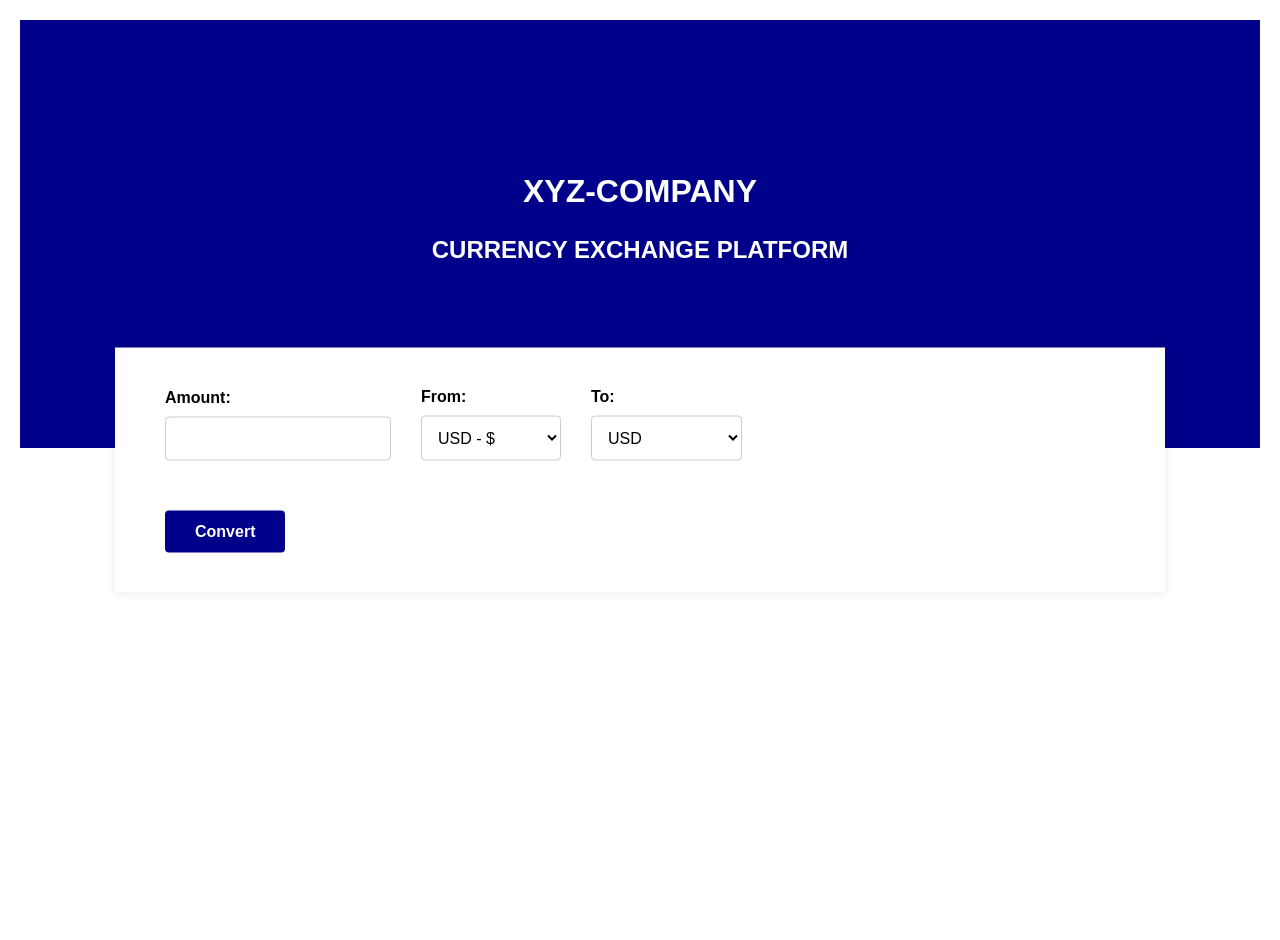
==== currency.html @ 7abadf32 "Add the currency exchange system" ====
<!DOCTYPE html>
<html lang="en">
<head>
    <meta charset="UTF-8">
    <meta name="viewport" content="width=device-width, initial-scale=1.0">
    <title>XYZ-COMPANY | Currency exchange system</title>
    <style>
        body {
            font-family: Arial, sans-serif;
            background-color: white;
            margin: 0;
            padding: 20px;
            position: relative;
            min-height: 100vh;
        }
        .top {
            background-color: #00008B;
            padding: 150px 20px;
          
        }
        h1, h2 {
            color: white;
            text-align: center;
            transform: translateY(-50%);
        }
        form {
            position: absolute;
            top: 50%;
            left: 50%;
            transform: translate(-50%, -50%);
            z-index: 10;
            display: grid;
            grid-template-columns: 1fr auto;
            grid-template-rows: auto auto;
            gap: 50px;
            align-items: start;
            background-color: #fff;
            padding: 40px 50px;
            box-shadow: 0 0 10px rgba(0, 0, 0, 0.1);
            width: 85%;
            max-width: 950px;
        }
        form > div:first-child {
            display: flex;
            gap: 30px;
            align-items: flex-end;
            grid-column: 1;
            grid-row: 1;
        }
        label {
            display: block;
            margin-bottom: 10px;
            font-size: 1em;
            font-weight: bold;
        }
        .form-group {
            display: flex;
            flex-direction: column;
            min-width: 140px;
        }
        
        input, select {
            padding: 12px;
            border: 1px solid #ccc;
            border-radius: 4px;
            flex: 1;
            min-width: 100px;
            font-size: 1em;
        }
        select {
            background-color: white;

        }
        button {
            padding: 12px 30px;
            background-color: #00008B;
            color: white;
            border: none;
            border-radius: 4px;
            cursor: pointer;
            white-space: nowrap;
            font-size: 1em;
            font-weight: bold;
            grid-column: 1;
            grid-row: 2;
            width: fit-content;
        }
        button:hover {
            background-color: #0056b3;
        }
        #result {
            font-size: 1.8em;
            font-weight: bold;
            color: #333;
            text-align: right;
            min-width: 150px;
            grid-column: 2;
            grid-row: 1 / 3;
            display: flex;
            align-items: center;
            justify-content: flex-end;
        }
    </style>
</head>
<body>
    <div class="top">
        <h1>XYZ-COMPANY</h1>
        <h2>CURRENCY EXCHANGE PLATFORM</h2>
    </div>
    <form id="currencyForm">
        <div style="display: flex; gap: 30px; align-items: flex-end;">
            <div class="form-group">
                <label for="amount">Amount:</label>
                <input type="number" id="amount" name="amount" required>
            </div>
            <div class="form-group">
                <label for="fromCurrency">From:</label>
                <select id="fromCurrency" name="fromCurrency" required>
                    <option value="USD">USD - $</option>
                    <option value="RWF">RWF</option>  
                    <option value="EUR">EUR</option>
                </select>
            </div>
            <div class="form-group">
                <label for="toCurrency">To:</label>
                <select id="toCurrency" name="toCurrency" required>
                    <option value="USD">USD</option>
                    <option value="RWF">Rwanda -RWF</option> 
                    <option value="EUR">EUR</option> 
                </select>
            </div>
        </div>
        <button type="submit">Convert</button>
        
        <div id="result">
                <!-- Conversion result will be displayed here -->
        </div>
    </form>
    <script>
        document.getElementById('currencyForm').addEventListener('submit', function(event) {
            event.preventDefault();
            
            const amount = document.getElementById('amount').value;
            const fromCurrency = document.getElementById('fromCurrency').value;
            const toCurrency = document.getElementById('toCurrency').value;
            let conversionRate = 1; // Default for same currency
            if (fromCurrency === 'USD' && toCurrency === 'RWF') {
                conversionRate = 1462; // Example rate: 1 USD = 1000 RWF
            } else if (fromCurrency === 'RWF' && toCurrency === 'USD') {
                conversionRate = 0.00068389; // Example rate: 1 RWF = 0.001 USD
            }
                else if (fromCurrency === 'USD' && toCurrency === 'EUR') {
                    conversionRate = 0.85; // Example rate: 1 USD = 0.85 EUR
                } else if (fromCurrency === 'EUR' && toCurrency === 'USD') {
                    conversionRate = 1.18; // Example rate: 1 EUR = 1.18 USD
                } else if (fromCurrency === 'RWF' && toCurrency === 'EUR') {
                    conversionRate = 0.00058; // Example rate: 1 RWF = 0.00058 EUR
                } else if (fromCurrency === 'EUR' && toCurrency === 'RWF') {
                    conversionRate = 1724.14; // Example rate: 1 EUR = 1724.14 RWF
                }
            const convertedAmount = amount * conversionRate;
            document.getElementById('result').textContent = `${convertedAmount.toFixed(2)} ${toCurrency}`;
        });
    </script>
</body>
</html>
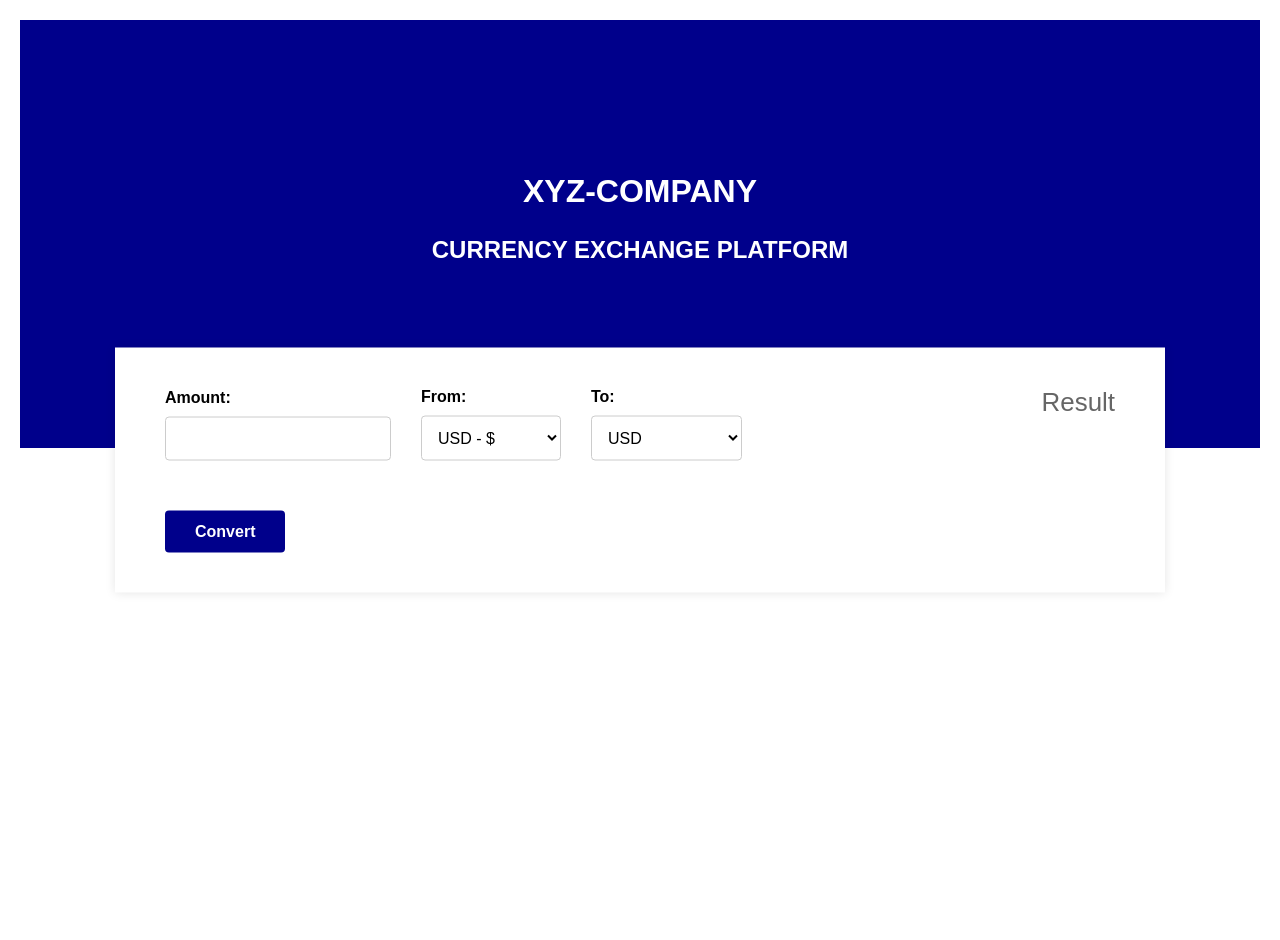
==== commit 88ebc1a4: "Add all the system's files" ====
--- a/currency.html
+++ b/currency.html
@@ -4,103 +4,7 @@
     <meta charset="UTF-8">
     <meta name="viewport" content="width=device-width, initial-scale=1.0">
     <title>XYZ-COMPANY | Currency exchange system</title>
-    <style>
-        body {
-            font-family: Arial, sans-serif;
-            background-color: white;
-            margin: 0;
-            padding: 20px;
-            position: relative;
-            min-height: 100vh;
-        }
-        .top {
-            background-color: #00008B;
-            padding: 150px 20px;
-          
-        }
-        h1, h2 {
-            color: white;
-            text-align: center;
-            transform: translateY(-50%);
-        }
-        form {
-            position: absolute;
-            top: 50%;
-            left: 50%;
-            transform: translate(-50%, -50%);
-            z-index: 10;
-            display: grid;
-            grid-template-columns: 1fr auto;
-            grid-template-rows: auto auto;
-            gap: 50px;
-            align-items: start;
-            background-color: #fff;
-            padding: 40px 50px;
-            box-shadow: 0 0 10px rgba(0, 0, 0, 0.1);
-            width: 85%;
-            max-width: 950px;
-        }
-        form > div:first-child {
-            display: flex;
-            gap: 30px;
-            align-items: flex-end;
-            grid-column: 1;
-            grid-row: 1;
-        }
-        label {
-            display: block;
-            margin-bottom: 10px;
-            font-size: 1em;
-            font-weight: bold;
-        }
-        .form-group {
-            display: flex;
-            flex-direction: column;
-            min-width: 140px;
-        }
-        
-        input, select {
-            padding: 12px;
-            border: 1px solid #ccc;
-            border-radius: 4px;
-            flex: 1;
-            min-width: 100px;
-            font-size: 1em;
-        }
-        select {
-            background-color: white;
-
-        }
-        button {
-            padding: 12px 30px;
-            background-color: #00008B;
-            color: white;
-            border: none;
-            border-radius: 4px;
-            cursor: pointer;
-            white-space: nowrap;
-            font-size: 1em;
-            font-weight: bold;
-            grid-column: 1;
-            grid-row: 2;
-            width: fit-content;
-        }
-        button:hover {
-            background-color: #0056b3;
-        }
-        #result {
-            font-size: 1.8em;
-            font-weight: bold;
-            color: #333;
-            text-align: right;
-            min-width: 150px;
-            grid-column: 2;
-            grid-row: 1 / 3;
-            display: flex;
-            align-items: center;
-            justify-content: flex-end;
-        }
-    </style>
+    <link rel="stylesheet" href="currency.css">
 </head>
 <body>
     <div class="top">
@@ -133,34 +37,10 @@
         <button type="submit">Convert</button>
         
         <div id="result">
+                <div class="result-label">Result</div>
                 <!-- Conversion result will be displayed here -->
         </div>
     </form>
-    <script>
-        document.getElementById('currencyForm').addEventListener('submit', function(event) {
-            event.preventDefault();
-            
-            const amount = document.getElementById('amount').value;
-            const fromCurrency = document.getElementById('fromCurrency').value;
-            const toCurrency = document.getElementById('toCurrency').value;
-            let conversionRate = 1; // Default for same currency
-            if (fromCurrency === 'USD' && toCurrency === 'RWF') {
-                conversionRate = 1462; // Example rate: 1 USD = 1000 RWF
-            } else if (fromCurrency === 'RWF' && toCurrency === 'USD') {
-                conversionRate = 0.00068389; // Example rate: 1 RWF = 0.001 USD
-            }
-                else if (fromCurrency === 'USD' && toCurrency === 'EUR') {
-                    conversionRate = 0.85; // Example rate: 1 USD = 0.85 EUR
-                } else if (fromCurrency === 'EUR' && toCurrency === 'USD') {
-                    conversionRate = 1.18; // Example rate: 1 EUR = 1.18 USD
-                } else if (fromCurrency === 'RWF' && toCurrency === 'EUR') {
-                    conversionRate = 0.00058; // Example rate: 1 RWF = 0.00058 EUR
-                } else if (fromCurrency === 'EUR' && toCurrency === 'RWF') {
-                    conversionRate = 1724.14; // Example rate: 1 EUR = 1724.14 RWF
-                }
-            const convertedAmount = amount * conversionRate;
-            document.getElementById('result').textContent = `${convertedAmount.toFixed(2)} ${toCurrency}`;
-        });
-    </script>
+    <script src="currency.js"></script>
 </body>
 </html>
--- a/currency.css
+++ b/currency.css
@@ -0,0 +1,101 @@
+body {
+            font-family: Arial, sans-serif;
+            background-color: white;
+            margin: 0;
+            padding: 20px;
+            position: relative;
+            min-height: 100vh;
+        }
+        .top {
+            background-color: #00008B;
+            padding: 150px 20px;
+          
+        }
+        h1, h2 {
+            color: white;
+            text-align: center;
+            transform: translateY(-50%);
+        }
+        form {
+            position: absolute;
+            top: 50%;
+            left: 50%;
+            transform: translate(-50%, -50%);
+            z-index: 10;
+            display: grid;
+            grid-template-columns: 1fr auto;
+            grid-template-rows: auto auto;
+            gap: 50px;
+            align-items: start;
+            background-color: #fff;
+            padding: 40px 50px;
+            box-shadow: 0 0 10px rgba(0, 0, 0, 0.1);
+            width: 85%;
+            max-width: 950px;
+        }
+        form > div:first-child {
+            display: flex;
+            gap: 30px;
+            align-items: flex-end;
+            grid-column: 1;
+            grid-row: 1;
+        }
+        label {
+            display: block;
+            margin-bottom: 10px;
+            font-size: 1em;
+            font-weight: bold;
+        }
+        .form-group {
+            display: flex;
+            flex-direction: column;
+            min-width: 140px;
+        }
+        
+        input, select {
+            padding: 12px;
+            border: 1px solid #ccc;
+            border-radius: 4px;
+            flex: 1;
+            min-width: 100px;
+            font-size: 1em;
+        }
+        select {
+            background-color: white;
+        }
+        button {
+            padding: 12px 30px;
+            background-color: #00008B;
+            color: white;
+            border: none;
+            border-radius: 4px;
+            cursor: pointer;
+            white-space: nowrap;
+            font-size: 1em;
+            font-weight: bold;
+            grid-column: 1;
+            grid-row: 2;
+            width: fit-content;
+        }
+        button:hover {
+            background-color: #0056b3;
+        }
+        #result {
+            font-size: 1.8em;
+            font-weight: bold;
+            color: #333;
+            text-align: right;
+            min-width: 150px;
+            grid-column: 2;
+            grid-row: 1 / 3;
+            display: flex;
+            flex-direction: column;
+            align-items: flex-end;
+            justify-content: center;
+            gap: 10px;
+        }
+        .result-label {
+            font-size: 0.9em;
+            font-weight: normal;
+            color: #666;
+        }
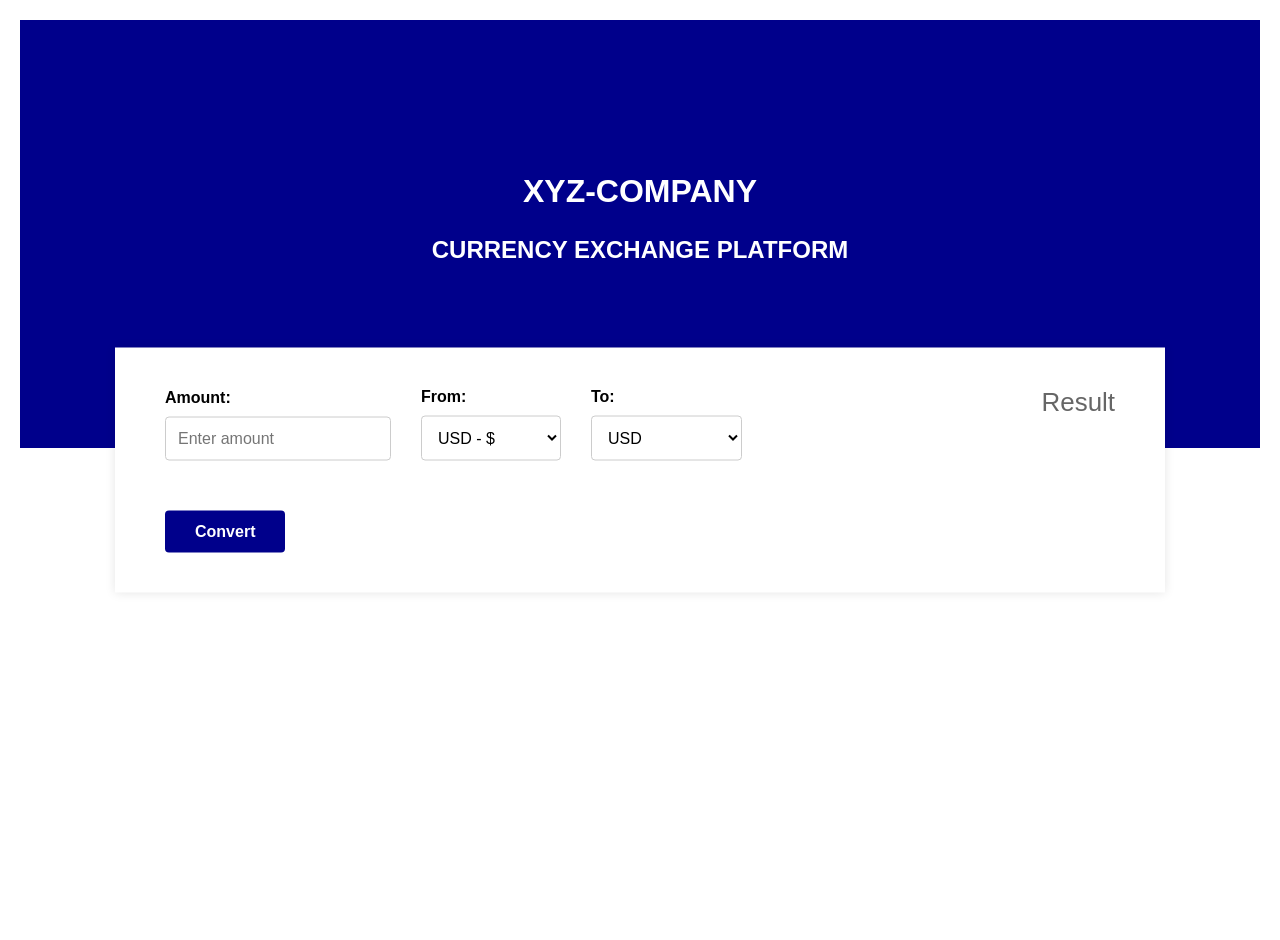
==== commit f4741918: "Add the system's files" ====
--- a/currency.html
+++ b/currency.html
@@ -15,7 +15,7 @@
         <div style="display: flex; gap: 30px; align-items: flex-end;">
             <div class="form-group">
                 <label for="amount">Amount:</label>
-                <input type="number" id="amount" name="amount" required>
+                <input type="number" id="amount" name="amount" required placeholder="Enter amount">
             </div>
             <div class="form-group">
                 <label for="fromCurrency">From:</label>
